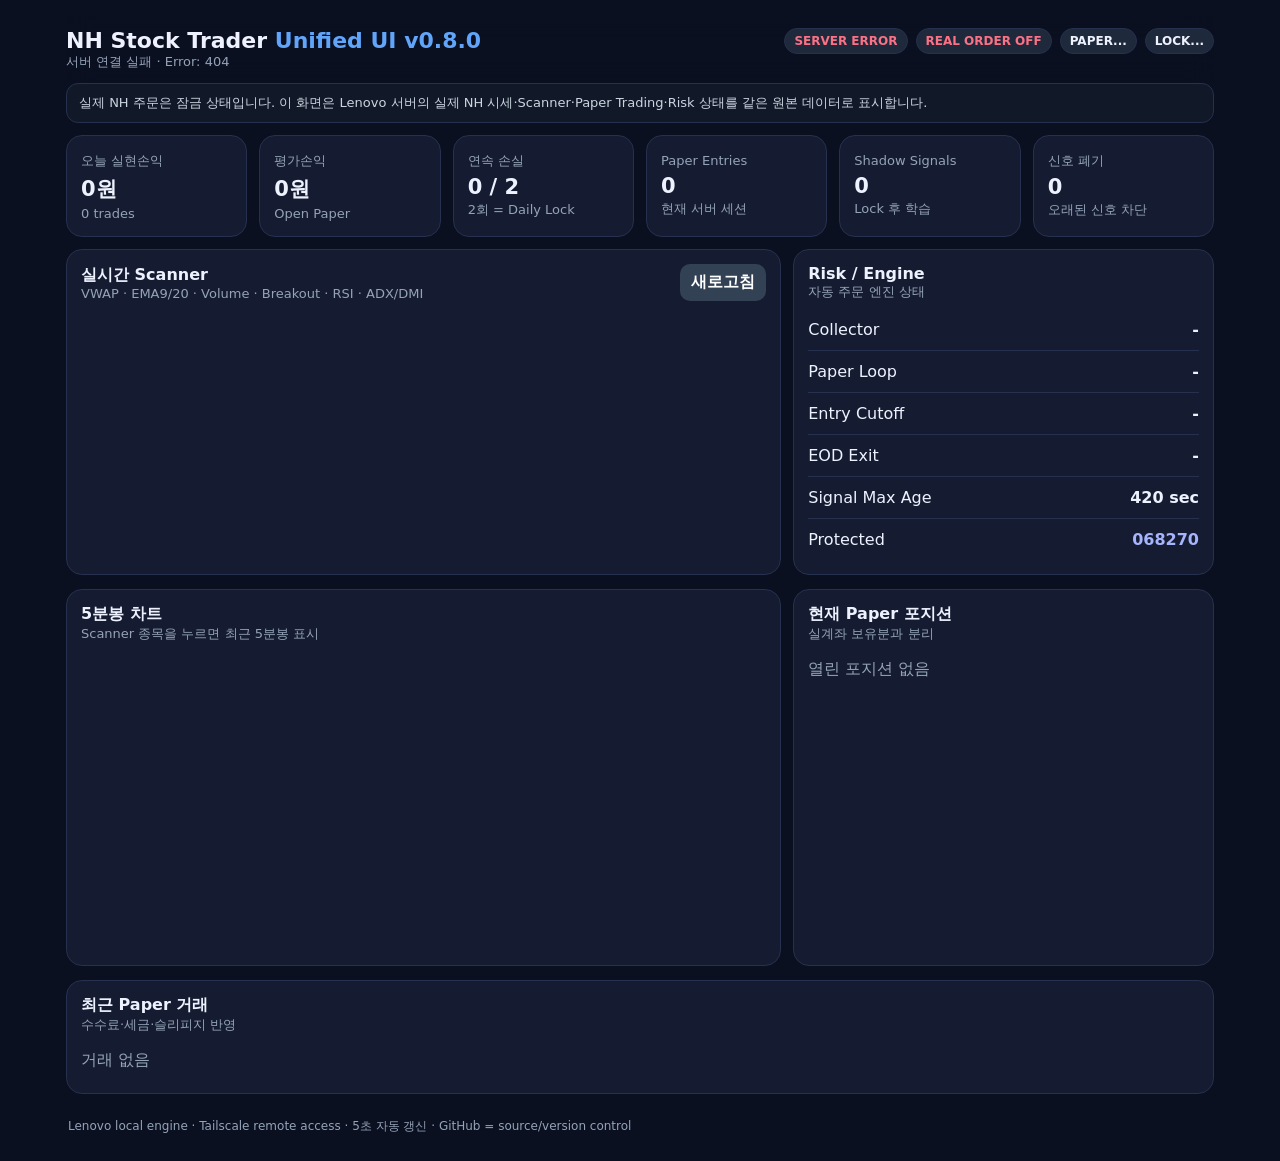
==== server/unified_dashboard.html @ e14668ff "Add responsive unified Stock Trader dashboard" ====
<!doctype html>
<html lang="ko">
<head>
<meta charset="utf-8">
<meta name="viewport" content="width=device-width,initial-scale=1,viewport-fit=cover">
<meta name="theme-color" content="#0b1020">
<title>NH Stock Trader Unified</title>
<style>
:root{font-family:Inter,system-ui,-apple-system,BlinkMacSystemFont,"Segoe UI",sans-serif;color-scheme:dark;--bg:#0b1020;--panel:#151c31;--line:#26314f;--muted:#94a3b8;--text:#eef2ff;--green:#4ade80;--red:#fb7185;--amber:#fbbf24;--blue:#60a5fa}*{box-sizing:border-box}body{margin:0;background:var(--bg);color:var(--text)}button{font:inherit}.wrap{max-width:1180px;margin:auto;padding:16px}.top{display:flex;justify-content:space-between;gap:16px;align-items:flex-start;position:sticky;top:0;background:rgba(11,16,32,.94);backdrop-filter:blur(12px);padding:12px 0;z-index:10}.brand{font-size:22px;font-weight:900}.sub,.muted{color:var(--muted);font-size:13px}.badges{display:flex;flex-wrap:wrap;gap:8px;justify-content:flex-end}.badge,.tag{border:1px solid var(--line);background:#1e293b;border-radius:999px;padding:5px 9px;font-size:12px;font-weight:800}.ok{color:var(--green)}.bad{color:var(--red)}.warn{color:var(--amber)}.blue{color:var(--blue)}.grid{display:grid;gap:12px}.metrics{grid-template-columns:repeat(6,1fr);margin:12px 0}.metric,.card{background:var(--panel);border:1px solid var(--line);border-radius:16px}.metric{padding:14px}.metric strong{display:block;font-size:21px;margin-top:5px}.main{grid-template-columns:1.7fr 1fr}.card{padding:14px}.head{display:flex;justify-content:space-between;align-items:center;gap:10px;margin-bottom:8px}.head h2{font-size:16px;margin:0}.rows{display:flex;flex-direction:column}.row{display:flex;justify-content:space-between;gap:12px;padding:11px 0;border-bottom:1px solid var(--line);align-items:center}.row:last-child{border-bottom:0}.right{text-align:right}.positive{color:var(--green)}.negative{color:var(--red)}.buy{background:#14532d;color:#86efac}.setup{background:#713f12;color:#fde68a}.watch{background:#1e293b;color:#cbd5e1}.toolbar{display:flex;gap:8px;flex-wrap:wrap}.btn{background:#1d4ed8;color:white;border:0;border-radius:10px;padding:8px 11px;font-weight:800;cursor:pointer}.btn.secondary{background:#334155}.btn:disabled{opacity:.45;cursor:not-allowed}.scanner-grid{display:grid;grid-template-columns:repeat(2,1fr);gap:10px}.scanner-item{border:1px solid var(--line);border-radius:12px;padding:11px;cursor:pointer}.scanner-item.active{outline:2px solid #60a5fa}.score{font-size:22px;font-weight:900}.chartbox{height:300px}.chartbox canvas{width:100%;height:100%;display:block}.facts{display:grid;grid-template-columns:repeat(2,1fr);gap:8px}.fact{background:#0f172a;border-radius:10px;padding:10px}.section{margin-top:14px}.empty{color:var(--muted);padding:8px 0}.footer{padding:24px 2px 10px;color:var(--muted);font-size:12px}.pulse{width:8px;height:8px;border-radius:50%;background:var(--green);display:inline-block;margin-right:6px}.lockon{background:#4c0519;color:#fecdd3}.protected{color:#a5b4fc}.notice{background:#111827;border:1px solid var(--line);border-radius:12px;padding:10px 12px;font-size:13px;color:#cbd5e1;margin-bottom:12px}@media(max-width:900px){.metrics{grid-template-columns:repeat(3,1fr)}.main{grid-template-columns:1fr}}@media(max-width:620px){.wrap{padding:12px}.top{position:static;display:block}.badges{justify-content:flex-start;margin-top:10px}.metrics{grid-template-columns:repeat(2,1fr)}.scanner-grid{grid-template-columns:1fr}.facts{grid-template-columns:1fr}.chartbox{height:230px}.metric strong{font-size:19px}}
</style>
</head>
<body>
<div class="wrap">
  <div class="top">
    <div><div class="brand">NH Stock Trader <span class="blue">Unified UI v0.8.0</span></div><div class="sub" id="clock">서버 연결 중...</div></div>
    <div class="badges"><span class="badge" id="serverBadge">SERVER...</span><span class="badge bad">REAL ORDER OFF</span><span class="badge" id="paperBadge">PAPER...</span><span class="badge" id="lockBadge">LOCK...</span></div>
  </div>
  <div class="notice">실제 NH 주문은 잠금 상태입니다. 이 화면은 Lenovo 서버의 실제 NH 시세·Scanner·Paper Trading·Risk 상태를 같은 원본 데이터로 표시합니다.</div>
  <div class="grid metrics">
    <div class="metric"><span class="muted">오늘 실현손익</span><strong id="dailyPnl">0원</strong><small class="muted" id="closedTrades">0 trades</small></div>
    <div class="metric"><span class="muted">평가손익</span><strong id="unrealized">0원</strong><small class="muted">Open Paper</small></div>
    <div class="metric"><span class="muted">연속 손실</span><strong id="lossStreak">0 / 2</strong><small class="muted">2회 = Daily Lock</small></div>
    <div class="metric"><span class="muted">Paper Entries</span><strong id="entries">0</strong><small class="muted">현재 서버 세션</small></div>
    <div class="metric"><span class="muted">Shadow Signals</span><strong id="shadow">0</strong><small class="muted">Lock 후 학습</small></div>
    <div class="metric"><span class="muted">신호 폐기</span><strong id="stale">0</strong><small class="muted">오래된 신호 차단</small></div>
  </div>

  <div class="grid main">
    <section class="card">
      <div class="head"><div><h2>실시간 Scanner</h2><div class="muted">VWAP · EMA9/20 · Volume · Breakout · RSI · ADX/DMI</div></div><div class="toolbar"><button class="btn secondary" id="refreshBtn">새로고침</button></div></div>
      <div class="scanner-grid" id="scanner"></div>
    </section>
    <section class="card">
      <div class="head"><div><h2>Risk / Engine</h2><div class="muted">자동 주문 엔진 상태</div></div></div>
      <div class="rows">
        <div class="row"><span>Collector</span><b id="collector">-</b></div>
        <div class="row"><span>Paper Loop</span><b id="loop">-</b></div>
        <div class="row"><span>Entry Cutoff</span><b id="cutoff">-</b></div>
        <div class="row"><span>EOD Exit</span><b id="eod">-</b></div>
        <div class="row"><span>Signal Max Age</span><b>420 sec</b></div>
        <div class="row"><span>Protected</span><b class="protected">068270</b></div>
      </div>
    </section>
  </div>

  <div class="grid main section">
    <section class="card">
      <div class="head"><div><h2 id="chartTitle">5분봉 차트</h2><div class="muted">Scanner 종목을 누르면 최근 5분봉 표시</div></div></div>
      <div class="chartbox"><canvas id="chart"></canvas></div>
      <div class="facts" id="facts"></div>
    </section>
    <section class="card">
      <div class="head"><div><h2>현재 Paper 포지션</h2><div class="muted">실계좌 보유분과 분리</div></div></div>
      <div class="rows" id="positions"><div class="empty">열린 포지션 없음</div></div>
    </section>
  </div>

  <section class="card section">
    <div class="head"><div><h2>최근 Paper 거래</h2><div class="muted">수수료·세금·슬리피지 반영</div></div></div>
    <div class="rows" id="trades"><div class="empty">거래 없음</div></div>
  </section>
  <div class="footer">Lenovo local engine · Tailscale remote access · 5초 자동 갱신 · GitHub = source/version control</div>
</div>
<script>
const $=s=>document.querySelector(s);const won=n=>Math.round(Number(n||0)).toLocaleString('ko-KR')+'원';const pct=n=>(Number(n||0)>=0?'+':'')+Number(n||0).toFixed(2)+'%';let currentCode=null;let lastData=null;
function cls(n){return Number(n||0)>=0?'positive':'negative'}
function tag(a){let c=a==='BUY_CANDIDATE'?'buy':a==='SETUP'?'setup':'watch';return `<span class="tag ${c}">${a}</span>`}
function render(d){lastData=d;$('#clock').textContent=`Engine v${d.version} · ${new Date(d.serverTime).toLocaleString('ko-KR')}`;$('#serverBadge').innerHTML=d.collector.running?'<span class="pulse"></span>SERVER ONLINE':'SERVER OFFLINE';$('#serverBadge').className='badge '+(d.collector.running?'ok':'bad');$('#paperBadge').textContent=d.paperLoop.running?'PAPER RUNNING':'PAPER STOP';$('#paperBadge').className='badge '+(d.paperLoop.running?'ok':'bad');$('#lockBadge').textContent=d.daily.locked?'DAILY LOCK ON':'TRADE READY';$('#lockBadge').className='badge '+(d.daily.locked?'lockon':'ok');$('#dailyPnl').textContent=won(d.daily.pnl);$('#dailyPnl').className=cls(d.daily.pnl);$('#closedTrades').textContent=`${d.daily.closedTrades} trades`;let u=d.positions.reduce((s,x)=>s+Number(x.unrealized_pnl||0),0);$('#unrealized').textContent=won(u);$('#unrealized').className=cls(u);$('#lossStreak').textContent=`${d.daily.consecutiveLosses} / 2`;$('#entries').textContent=d.paperLoop.entries||0;$('#shadow').textContent=d.paperLoop.shadowSignals||0;$('#stale').textContent=d.paperLoop.staleSignals||0;$('#collector').innerHTML=d.collector.running?'<span class="ok">RUNNING</span>':'<span class="bad">STOP</span>';$('#loop').innerHTML=d.paperLoop.running?'<span class="ok">RUNNING</span>':'<span class="bad">STOP</span>';$('#cutoff').textContent=d.entryCutoff;$('#eod').textContent=d.eodExit;
let ss=[...d.scanner].sort((a,b)=>b.score-a.score);$('#scanner').innerHTML=ss.map(x=>`<div class="scanner-item ${x.code===currentCode?'active':''}" data-code="${x.code}"><div class="row" style="padding-top:0"><div><b>${x.code}</b><div class="muted">${x.indicators?.price?won(x.indicators.price):'-'}</div></div><div class="right"><div class="score">${Number(x.score||0).toFixed(1)}</div>${tag(x.action)}</div></div><div class="muted">${(x.reasons||[]).slice(0,5).join(' · ')||'조건 대기'}</div></div>`).join('');document.querySelectorAll('.scanner-item').forEach(el=>el.onclick=()=>selectCode(el.dataset.code));
$('#positions').innerHTML=d.positions.length?d.positions.map(x=>`<div class="row"><div><b>${x.code}</b><div class="muted">${x.qty}주 · 진입 ${won(x.entry_price)}<br>${x.exit_reason||''}</div></div><div class="right"><b>${won(x.current_price)}</b><div class="${cls(x.unrealized_pnl)}">${won(x.unrealized_pnl)} · ${pct(x.unrealized_pct)}</div></div></div>`).join(''):'<div class="empty">열린 포지션 없음</div>';
$('#trades').innerHTML=d.recentTrades?.length?d.recentTrades.map(x=>`<div class="row"><div><b>${x.code}</b><div class="muted">${x.exit_reason||x.status} · ${x.qty}주</div></div><div class="right"><b class="${cls(x.pnl)}">${won(x.pnl)}</b><div class="muted">${x.exit_at?new Date(x.exit_at).toLocaleTimeString('ko-KR',{hour:'2-digit',minute:'2-digit'}):'OPEN'}</div></div></div>`).join(''):'<div class="empty">거래 없음</div>';
if(!currentCode&&ss.length)selectCode(ss[0].code,false);else if(currentCode)renderFacts(currentCode,d);}
function renderFacts(code,d){let x=d.scanner.find(v=>v.code===code);if(!x)return;let i=x.indicators||{};$('#facts').innerHTML=[['판정',x.action],['Score',x.score],['VWAP',i.vwap?won(i.vwap):'-'],['EMA9 / EMA20',i.ema9&&i.ema20?`${Math.round(i.ema9).toLocaleString()} / ${Math.round(i.ema20).toLocaleString()}`:'-'],['RSI',i.rsi?.toFixed?.(1)??'-'],['ADX',i.adx?.toFixed?.(1)??'-'],['Volume Ratio',i.volumeRatio?i.volumeRatio.toFixed(2)+'x':'-'],['Prev High',i.previousHigh?won(i.previousHigh):'-']].map(([a,b])=>`<div class="fact"><div class="muted">${a}</div><b>${b}</b></div>`).join('')}
async function selectCode(code,repaint=true){currentCode=code;$('#chartTitle').textContent=`${code} · 최근 5분봉`;if(lastData)renderFacts(code,lastData);try{let r=await fetch(`/api/market/bars/${code}?limit=80`,{cache:'no-store'});let j=await r.json();draw(j.rows||[])}catch(e){console.error(e)}if(repaint&&lastData)render(lastData)}
function draw(rows){let c=$('#chart'),ctx=c.getContext('2d'),ratio=devicePixelRatio||1,w=c.clientWidth,h=c.clientHeight;c.width=w*ratio;c.height=h*ratio;ctx.scale(ratio,ratio);ctx.clearRect(0,0,w,h);if(rows.length<2){ctx.fillStyle='#94a3b8';ctx.fillText('차트 데이터 없음',12,24);return}rows=[...rows].reverse();let vals=rows.map(r=>Number(r.close));let lo=Math.min(...vals),hi=Math.max(...vals),pad=(hi-lo||1)*.12;lo-=pad;hi+=pad;ctx.strokeStyle='#26314f';ctx.lineWidth=1;for(let k=1;k<4;k++){let y=h*k/4;ctx.beginPath();ctx.moveTo(0,y);ctx.lineTo(w,y);ctx.stroke()}ctx.strokeStyle='#60a5fa';ctx.lineWidth=2;ctx.beginPath();vals.forEach((v,i)=>{let x=i/(vals.length-1)*(w-12)+6,y=h-10-(v-lo)/(hi-lo)*(h-20);i?ctx.lineTo(x,y):ctx.moveTo(x,y)});ctx.stroke();ctx.fillStyle='#94a3b8';ctx.font='11px system-ui';ctx.fillText(Math.round(hi).toLocaleString(),6,12);ctx.fillText(Math.round(lo).toLocaleString(),6,h-4)}
async function load(){try{let r=await fetch('/api/mobile/status',{cache:'no-store'});if(!r.ok)throw new Error(r.status);render(await r.json())}catch(e){$('#serverBadge').textContent='SERVER ERROR';$('#serverBadge').className='badge bad';$('#clock').textContent='서버 연결 실패 · '+e}}
$('#refreshBtn').onclick=load;load();setInterval(load,5000);addEventListener('resize',()=>currentCode&&selectCode(currentCode,false));
</script>
</body>
</html>
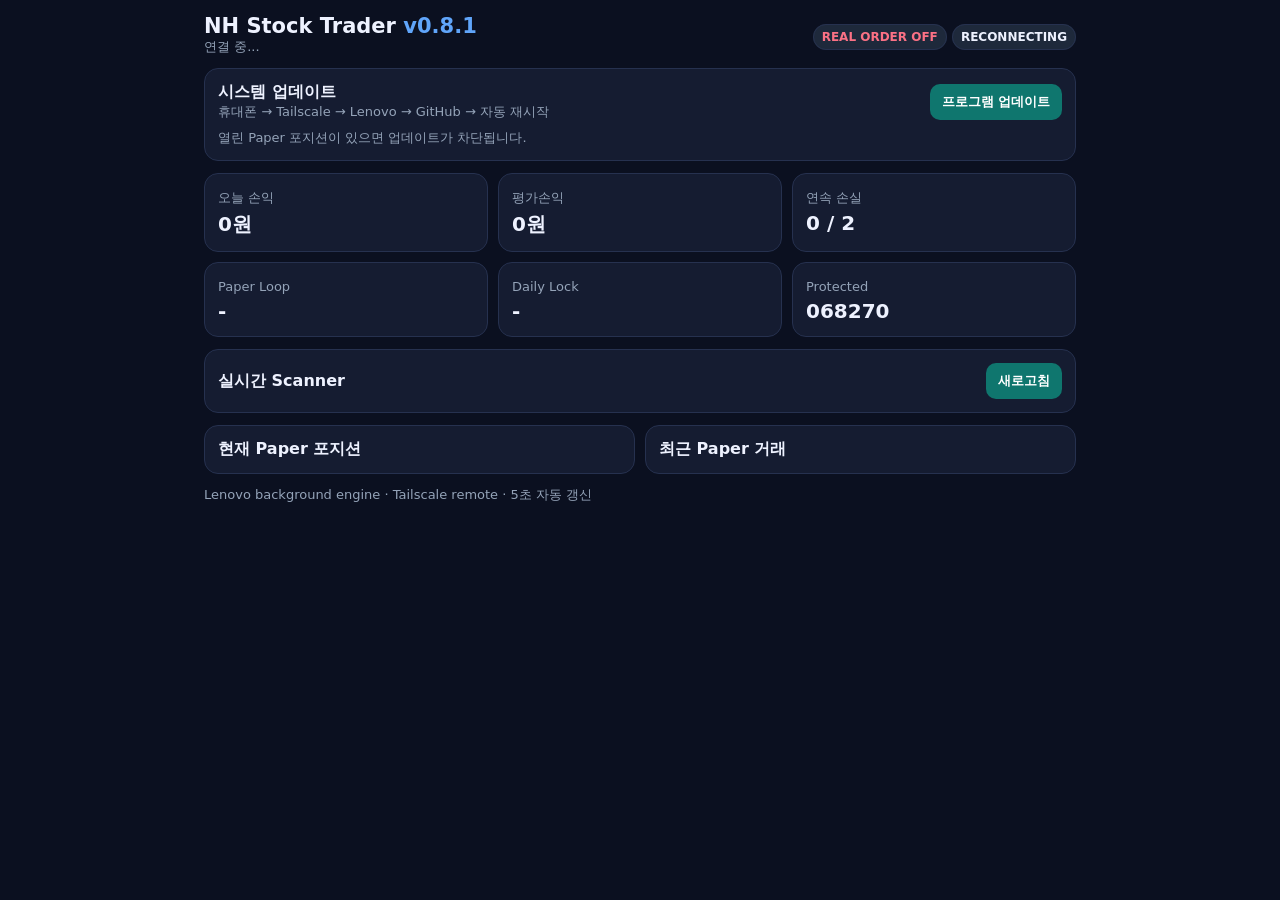
==== commit 6e66f56f: "Add mobile one-tap safe updater UI v0.8.1" ====
--- a/server/unified_dashboard.html
+++ b/server/unified_dashboard.html
@@ -1,80 +1 @@
-<!doctype html>
-<html lang="ko">
-<head>
-<meta charset="utf-8">
-<meta name="viewport" content="width=device-width,initial-scale=1,viewport-fit=cover">
-<meta name="theme-color" content="#0b1020">
-<title>NH Stock Trader Unified</title>
-<style>
-:root{font-family:Inter,system-ui,-apple-system,BlinkMacSystemFont,"Segoe UI",sans-serif;color-scheme:dark;--bg:#0b1020;--panel:#151c31;--line:#26314f;--muted:#94a3b8;--text:#eef2ff;--green:#4ade80;--red:#fb7185;--amber:#fbbf24;--blue:#60a5fa}*{box-sizing:border-box}body{margin:0;background:var(--bg);color:var(--text)}button{font:inherit}.wrap{max-width:1180px;margin:auto;padding:16px}.top{display:flex;justify-content:space-between;gap:16px;align-items:flex-start;position:sticky;top:0;background:rgba(11,16,32,.94);backdrop-filter:blur(12px);padding:12px 0;z-index:10}.brand{font-size:22px;font-weight:900}.sub,.muted{color:var(--muted);font-size:13px}.badges{display:flex;flex-wrap:wrap;gap:8px;justify-content:flex-end}.badge,.tag{border:1px solid var(--line);background:#1e293b;border-radius:999px;padding:5px 9px;font-size:12px;font-weight:800}.ok{color:var(--green)}.bad{color:var(--red)}.warn{color:var(--amber)}.blue{color:var(--blue)}.grid{display:grid;gap:12px}.metrics{grid-template-columns:repeat(6,1fr);margin:12px 0}.metric,.card{background:var(--panel);border:1px solid var(--line);border-radius:16px}.metric{padding:14px}.metric strong{display:block;font-size:21px;margin-top:5px}.main{grid-template-columns:1.7fr 1fr}.card{padding:14px}.head{display:flex;justify-content:space-between;align-items:center;gap:10px;margin-bottom:8px}.head h2{font-size:16px;margin:0}.rows{display:flex;flex-direction:column}.row{display:flex;justify-content:space-between;gap:12px;padding:11px 0;border-bottom:1px solid var(--line);align-items:center}.row:last-child{border-bottom:0}.right{text-align:right}.positive{color:var(--green)}.negative{color:var(--red)}.buy{background:#14532d;color:#86efac}.setup{background:#713f12;color:#fde68a}.watch{background:#1e293b;color:#cbd5e1}.toolbar{display:flex;gap:8px;flex-wrap:wrap}.btn{background:#1d4ed8;color:white;border:0;border-radius:10px;padding:8px 11px;font-weight:800;cursor:pointer}.btn.secondary{background:#334155}.btn:disabled{opacity:.45;cursor:not-allowed}.scanner-grid{display:grid;grid-template-columns:repeat(2,1fr);gap:10px}.scanner-item{border:1px solid var(--line);border-radius:12px;padding:11px;cursor:pointer}.scanner-item.active{outline:2px solid #60a5fa}.score{font-size:22px;font-weight:900}.chartbox{height:300px}.chartbox canvas{width:100%;height:100%;display:block}.facts{display:grid;grid-template-columns:repeat(2,1fr);gap:8px}.fact{background:#0f172a;border-radius:10px;padding:10px}.section{margin-top:14px}.empty{color:var(--muted);padding:8px 0}.footer{padding:24px 2px 10px;color:var(--muted);font-size:12px}.pulse{width:8px;height:8px;border-radius:50%;background:var(--green);display:inline-block;margin-right:6px}.lockon{background:#4c0519;color:#fecdd3}.protected{color:#a5b4fc}.notice{background:#111827;border:1px solid var(--line);border-radius:12px;padding:10px 12px;font-size:13px;color:#cbd5e1;margin-bottom:12px}@media(max-width:900px){.metrics{grid-template-columns:repeat(3,1fr)}.main{grid-template-columns:1fr}}@media(max-width:620px){.wrap{padding:12px}.top{position:static;display:block}.badges{justify-content:flex-start;margin-top:10px}.metrics{grid-template-columns:repeat(2,1fr)}.scanner-grid{grid-template-columns:1fr}.facts{grid-template-columns:1fr}.chartbox{height:230px}.metric strong{font-size:19px}}
-</style>
-</head>
-<body>
-<div class="wrap">
-  <div class="top">
-    <div><div class="brand">NH Stock Trader <span class="blue">Unified UI v0.8.0</span></div><div class="sub" id="clock">서버 연결 중...</div></div>
-    <div class="badges"><span class="badge" id="serverBadge">SERVER...</span><span class="badge bad">REAL ORDER OFF</span><span class="badge" id="paperBadge">PAPER...</span><span class="badge" id="lockBadge">LOCK...</span></div>
-  </div>
-  <div class="notice">실제 NH 주문은 잠금 상태입니다. 이 화면은 Lenovo 서버의 실제 NH 시세·Scanner·Paper Trading·Risk 상태를 같은 원본 데이터로 표시합니다.</div>
-  <div class="grid metrics">
-    <div class="metric"><span class="muted">오늘 실현손익</span><strong id="dailyPnl">0원</strong><small class="muted" id="closedTrades">0 trades</small></div>
-    <div class="metric"><span class="muted">평가손익</span><strong id="unrealized">0원</strong><small class="muted">Open Paper</small></div>
-    <div class="metric"><span class="muted">연속 손실</span><strong id="lossStreak">0 / 2</strong><small class="muted">2회 = Daily Lock</small></div>
-    <div class="metric"><span class="muted">Paper Entries</span><strong id="entries">0</strong><small class="muted">현재 서버 세션</small></div>
-    <div class="metric"><span class="muted">Shadow Signals</span><strong id="shadow">0</strong><small class="muted">Lock 후 학습</small></div>
-    <div class="metric"><span class="muted">신호 폐기</span><strong id="stale">0</strong><small class="muted">오래된 신호 차단</small></div>
-  </div>
-
-  <div class="grid main">
-    <section class="card">
-      <div class="head"><div><h2>실시간 Scanner</h2><div class="muted">VWAP · EMA9/20 · Volume · Breakout · RSI · ADX/DMI</div></div><div class="toolbar"><button class="btn secondary" id="refreshBtn">새로고침</button></div></div>
-      <div class="scanner-grid" id="scanner"></div>
-    </section>
-    <section class="card">
-      <div class="head"><div><h2>Risk / Engine</h2><div class="muted">자동 주문 엔진 상태</div></div></div>
-      <div class="rows">
-        <div class="row"><span>Collector</span><b id="collector">-</b></div>
-        <div class="row"><span>Paper Loop</span><b id="loop">-</b></div>
-        <div class="row"><span>Entry Cutoff</span><b id="cutoff">-</b></div>
-        <div class="row"><span>EOD Exit</span><b id="eod">-</b></div>
-        <div class="row"><span>Signal Max Age</span><b>420 sec</b></div>
-        <div class="row"><span>Protected</span><b class="protected">068270</b></div>
-      </div>
-    </section>
-  </div>
-
-  <div class="grid main section">
-    <section class="card">
-      <div class="head"><div><h2 id="chartTitle">5분봉 차트</h2><div class="muted">Scanner 종목을 누르면 최근 5분봉 표시</div></div></div>
-      <div class="chartbox"><canvas id="chart"></canvas></div>
-      <div class="facts" id="facts"></div>
-    </section>
-    <section class="card">
-      <div class="head"><div><h2>현재 Paper 포지션</h2><div class="muted">실계좌 보유분과 분리</div></div></div>
-      <div class="rows" id="positions"><div class="empty">열린 포지션 없음</div></div>
-    </section>
-  </div>
-
-  <section class="card section">
-    <div class="head"><div><h2>최근 Paper 거래</h2><div class="muted">수수료·세금·슬리피지 반영</div></div></div>
-    <div class="rows" id="trades"><div class="empty">거래 없음</div></div>
-  </section>
-  <div class="footer">Lenovo local engine · Tailscale remote access · 5초 자동 갱신 · GitHub = source/version control</div>
-</div>
-<script>
-const $=s=>document.querySelector(s);const won=n=>Math.round(Number(n||0)).toLocaleString('ko-KR')+'원';const pct=n=>(Number(n||0)>=0?'+':'')+Number(n||0).toFixed(2)+'%';let currentCode=null;let lastData=null;
-function cls(n){return Number(n||0)>=0?'positive':'negative'}
-function tag(a){let c=a==='BUY_CANDIDATE'?'buy':a==='SETUP'?'setup':'watch';return `<span class="tag ${c}">${a}</span>`}
-function render(d){lastData=d;$('#clock').textContent=`Engine v${d.version} · ${new Date(d.serverTime).toLocaleString('ko-KR')}`;$('#serverBadge').innerHTML=d.collector.running?'<span class="pulse"></span>SERVER ONLINE':'SERVER OFFLINE';$('#serverBadge').className='badge '+(d.collector.running?'ok':'bad');$('#paperBadge').textContent=d.paperLoop.running?'PAPER RUNNING':'PAPER STOP';$('#paperBadge').className='badge '+(d.paperLoop.running?'ok':'bad');$('#lockBadge').textContent=d.daily.locked?'DAILY LOCK ON':'TRADE READY';$('#lockBadge').className='badge '+(d.daily.locked?'lockon':'ok');$('#dailyPnl').textContent=won(d.daily.pnl);$('#dailyPnl').className=cls(d.daily.pnl);$('#closedTrades').textContent=`${d.daily.closedTrades} trades`;let u=d.positions.reduce((s,x)=>s+Number(x.unrealized_pnl||0),0);$('#unrealized').textContent=won(u);$('#unrealized').className=cls(u);$('#lossStreak').textContent=`${d.daily.consecutiveLosses} / 2`;$('#entries').textContent=d.paperLoop.entries||0;$('#shadow').textContent=d.paperLoop.shadowSignals||0;$('#stale').textContent=d.paperLoop.staleSignals||0;$('#collector').innerHTML=d.collector.running?'<span class="ok">RUNNING</span>':'<span class="bad">STOP</span>';$('#loop').innerHTML=d.paperLoop.running?'<span class="ok">RUNNING</span>':'<span class="bad">STOP</span>';$('#cutoff').textContent=d.entryCutoff;$('#eod').textContent=d.eodExit;
-let ss=[...d.scanner].sort((a,b)=>b.score-a.score);$('#scanner').innerHTML=ss.map(x=>`<div class="scanner-item ${x.code===currentCode?'active':''}" data-code="${x.code}"><div class="row" style="padding-top:0"><div><b>${x.code}</b><div class="muted">${x.indicators?.price?won(x.indicators.price):'-'}</div></div><div class="right"><div class="score">${Number(x.score||0).toFixed(1)}</div>${tag(x.action)}</div></div><div class="muted">${(x.reasons||[]).slice(0,5).join(' · ')||'조건 대기'}</div></div>`).join('');document.querySelectorAll('.scanner-item').forEach(el=>el.onclick=()=>selectCode(el.dataset.code));
-$('#positions').innerHTML=d.positions.length?d.positions.map(x=>`<div class="row"><div><b>${x.code}</b><div class="muted">${x.qty}주 · 진입 ${won(x.entry_price)}<br>${x.exit_reason||''}</div></div><div class="right"><b>${won(x.current_price)}</b><div class="${cls(x.unrealized_pnl)}">${won(x.unrealized_pnl)} · ${pct(x.unrealized_pct)}</div></div></div>`).join(''):'<div class="empty">열린 포지션 없음</div>';
-$('#trades').innerHTML=d.recentTrades?.length?d.recentTrades.map(x=>`<div class="row"><div><b>${x.code}</b><div class="muted">${x.exit_reason||x.status} · ${x.qty}주</div></div><div class="right"><b class="${cls(x.pnl)}">${won(x.pnl)}</b><div class="muted">${x.exit_at?new Date(x.exit_at).toLocaleTimeString('ko-KR',{hour:'2-digit',minute:'2-digit'}):'OPEN'}</div></div></div>`).join(''):'<div class="empty">거래 없음</div>';
-if(!currentCode&&ss.length)selectCode(ss[0].code,false);else if(currentCode)renderFacts(currentCode,d);}
-function renderFacts(code,d){let x=d.scanner.find(v=>v.code===code);if(!x)return;let i=x.indicators||{};$('#facts').innerHTML=[['판정',x.action],['Score',x.score],['VWAP',i.vwap?won(i.vwap):'-'],['EMA9 / EMA20',i.ema9&&i.ema20?`${Math.round(i.ema9).toLocaleString()} / ${Math.round(i.ema20).toLocaleString()}`:'-'],['RSI',i.rsi?.toFixed?.(1)??'-'],['ADX',i.adx?.toFixed?.(1)??'-'],['Volume Ratio',i.volumeRatio?i.volumeRatio.toFixed(2)+'x':'-'],['Prev High',i.previousHigh?won(i.previousHigh):'-']].map(([a,b])=>`<div class="fact"><div class="muted">${a}</div><b>${b}</b></div>`).join('')}
-async function selectCode(code,repaint=true){currentCode=code;$('#chartTitle').textContent=`${code} · 최근 5분봉`;if(lastData)renderFacts(code,lastData);try{let r=await fetch(`/api/market/bars/${code}?limit=80`,{cache:'no-store'});let j=await r.json();draw(j.rows||[])}catch(e){console.error(e)}if(repaint&&lastData)render(lastData)}
-function draw(rows){let c=$('#chart'),ctx=c.getContext('2d'),ratio=devicePixelRatio||1,w=c.clientWidth,h=c.clientHeight;c.width=w*ratio;c.height=h*ratio;ctx.scale(ratio,ratio);ctx.clearRect(0,0,w,h);if(rows.length<2){ctx.fillStyle='#94a3b8';ctx.fillText('차트 데이터 없음',12,24);return}rows=[...rows].reverse();let vals=rows.map(r=>Number(r.close));let lo=Math.min(...vals),hi=Math.max(...vals),pad=(hi-lo||1)*.12;lo-=pad;hi+=pad;ctx.strokeStyle='#26314f';ctx.lineWidth=1;for(let k=1;k<4;k++){let y=h*k/4;ctx.beginPath();ctx.moveTo(0,y);ctx.lineTo(w,y);ctx.stroke()}ctx.strokeStyle='#60a5fa';ctx.lineWidth=2;ctx.beginPath();vals.forEach((v,i)=>{let x=i/(vals.length-1)*(w-12)+6,y=h-10-(v-lo)/(hi-lo)*(h-20);i?ctx.lineTo(x,y):ctx.moveTo(x,y)});ctx.stroke();ctx.fillStyle='#94a3b8';ctx.font='11px system-ui';ctx.fillText(Math.round(hi).toLocaleString(),6,12);ctx.fillText(Math.round(lo).toLocaleString(),6,h-4)}
-async function load(){try{let r=await fetch('/api/mobile/status',{cache:'no-store'});if(!r.ok)throw new Error(r.status);render(await r.json())}catch(e){$('#serverBadge').textContent='SERVER ERROR';$('#serverBadge').className='badge bad';$('#clock').textContent='서버 연결 실패 · '+e}}
-$('#refreshBtn').onclick=load;load();setInterval(load,5000);addEventListener('resize',()=>currentCode&&selectCode(currentCode,false));
-</script>
-</body>
-</html>
+<!doctype html><html lang="ko"><head><meta charset="utf-8"><meta name="viewport" content="width=device-width,initial-scale=1,viewport-fit=cover"><meta name="theme-color" content="#0b1020"><title>NH Stock Trader v0.8.1</title><style>:root{font-family:system-ui,-apple-system,sans-serif;color-scheme:dark}*{box-sizing:border-box}body{margin:0;background:#0b1020;color:#eef2ff}.wrap{max-width:900px;margin:auto;padding:14px}.top,.row,.head{display:flex;justify-content:space-between;gap:10px;align-items:center}.brand{font-size:21px;font-weight:900}.muted{color:#94a3b8;font-size:13px}.card,.metric{background:#151c31;border:1px solid #26314f;border-radius:14px;padding:13px}.grid{display:grid;gap:10px}.metrics{grid-template-columns:repeat(3,1fr);margin:12px 0}.metric strong{display:block;font-size:20px;margin-top:4px}.row{padding:10px 0;border-bottom:1px solid #26314f}.row:last-child{border:0}.section{margin-top:12px}.badge,.tag{border:1px solid #26314f;background:#1e293b;border-radius:999px;padding:5px 8px;font-size:12px;font-weight:800}.ok,.positive{color:#4ade80}.bad,.negative{color:#fb7185}.blue{color:#60a5fa}.btn{border:0;border-radius:10px;padding:9px 12px;font-weight:800;background:#0f766e;color:white}.btn:disabled{opacity:.45}.scanner{display:grid;grid-template-columns:repeat(2,1fr);gap:8px}.item{border:1px solid #26314f;border-radius:11px;padding:10px}.score{font-size:20px;font-weight:900}.buy{color:#86efac}.setup{color:#fde68a}.empty{color:#94a3b8;padding:6px 0}@media(max-width:600px){.metrics{grid-template-columns:repeat(2,1fr)}.scanner{grid-template-columns:1fr}.top{align-items:flex-start}.brand{font-size:19px}}</style></head><body><div class="wrap"><div class="top"><div><div class="brand">NH Stock Trader <span class="blue">v0.8.1</span></div><div class="muted" id="clock">연결 중...</div></div><div><span class="badge bad">REAL ORDER OFF</span> <span class="badge" id="server">SERVER...</span></div></div><div class="card section"><div class="head"><div><b>시스템 업데이트</b><div class="muted">휴대폰 → Tailscale → Lenovo → GitHub → 자동 재시작</div></div><button class="btn" id="updateBtn">프로그램 업데이트</button></div><div class="muted" id="updateStatus" style="margin-top:8px">열린 Paper 포지션이 있으면 업데이트가 차단됩니다.</div></div><div class="grid metrics"><div class="metric"><span class="muted">오늘 손익</span><strong id="pnl">0원</strong></div><div class="metric"><span class="muted">평가손익</span><strong id="upnl">0원</strong></div><div class="metric"><span class="muted">연속 손실</span><strong id="loss">0 / 2</strong></div><div class="metric"><span class="muted">Paper Loop</span><strong id="loop">-</strong></div><div class="metric"><span class="muted">Daily Lock</span><strong id="lock">-</strong></div><div class="metric"><span class="muted">Protected</span><strong>068270</strong></div></div><div class="card"><div class="head"><b>실시간 Scanner</b><button class="btn" id="refresh">새로고침</button></div><div class="scanner" id="scanner"></div></div><div class="grid section" style="grid-template-columns:1fr 1fr"><div class="card"><b>현재 Paper 포지션</b><div id="positions"></div></div><div class="card"><b>최근 Paper 거래</b><div id="trades"></div></div></div><div class="muted section">Lenovo background engine · Tailscale remote · 5초 자동 갱신</div></div><script>const $=s=>document.querySelector(s),won=n=>Math.round(Number(n||0)).toLocaleString('ko-KR')+'원',cl=n=>Number(n||0)>=0?'positive':'negative';let busy=false;async function load(){try{let r=await fetch('/api/mobile/status',{cache:'no-store'}),d=await r.json();$('#clock').textContent='Engine v'+d.version+' · '+new Date(d.serverTime).toLocaleString('ko-KR');$('#server').textContent=d.collector.running?'ONLINE':'OFFLINE';$('#server').className='badge '+(d.collector.running?'ok':'bad');$('#pnl').textContent=won(d.daily.pnl);$('#pnl').className=cl(d.daily.pnl);let u=d.positions.reduce((s,x)=>s+Number(x.unrealized_pnl||0),0);$('#upnl').textContent=won(u);$('#upnl').className=cl(u);$('#loss').textContent=d.daily.consecutiveLosses+' / 2';$('#loop').textContent=d.paperLoop.running?'RUNNING':'STOP';$('#loop').className=d.paperLoop.running?'ok':'bad';$('#lock').textContent=d.daily.locked?'ON':'OFF';$('#lock').className=d.daily.locked?'bad':'ok';let ss=[...d.scanner].sort((a,b)=>b.score-a.score);$('#scanner').innerHTML=ss.map(x=>`<div class="item"><div class="row"><div><b>${x.code}</b><div class="muted">${x.indicators?.price?won(x.indicators.price):'-'}</div></div><div style="text-align:right"><div class="score">${Number(x.score||0).toFixed(1)}</div><span class="tag ${x.action==='BUY_CANDIDATE'?'buy':x.action==='SETUP'?'setup':''}">${x.action}</span></div></div><div class="muted">${(x.reasons||[]).slice(0,5).join(' · ')||'조건 대기'}</div></div>`).join('')||'<div class="empty">데이터 없음</div>';$('#positions').innerHTML=d.positions.length?d.positions.map(x=>`<div class="row"><div><b>${x.code}</b><div class="muted">${x.qty}주</div></div><b class="${cl(x.unrealized_pnl)}">${won(x.unrealized_pnl)}</b></div>`).join(''):'<div class="empty">열린 포지션 없음</div>';$('#trades').innerHTML=d.recentTrades?.length?d.recentTrades.slice(0,6).map(x=>`<div class="row"><div><b>${x.code}</b><div class="muted">${x.exit_reason||x.status}</div></div><b class="${cl(x.pnl)}">${won(x.pnl)}</b></div>`).join(''):'<div class="empty">거래 없음</div>';$('#updateBtn').disabled=busy||d.positions.length>0;if(d.positions.length&&!busy)$('#updateStatus').textContent='열린 Paper 포지션이 있어 업데이트가 잠겨 있습니다.';}catch(e){$('#server').textContent='RECONNECTING'}}async function update(){if(busy||!confirm('GitHub 최신 버전으로 업데이트하고 Lenovo 서버를 재시작할까요?'))return;busy=true;$('#updateBtn').disabled=true;$('#updateStatus').textContent='업데이트 요청 중...';try{let r=await fetch('/api/system/update/run',{method:'POST'}),j=await r.json();if(!r.ok){busy=false;$('#updateStatus').textContent='차단: '+(j.detail||'오류');load();return}$('#updateStatus').textContent='업데이트 중 · 자동 재연결 대기...';}catch(e){$('#updateStatus').textContent='서버 재시작 중...'}let n=0,t=setInterval(async()=>{n++;try{let r=await fetch('/api/system/update/status?x='+Date.now(),{cache:'no-store'});if(r.ok&&n>2){let j=await r.json();clearInterval(t);$('#updateStatus').textContent='업데이트 완료 · UI v'+j.uiVersion;setTimeout(()=>location.reload(),800)}}catch(e){}if(n>60){clearInterval(t);busy=false;$('#updateStatus').textContent='재연결 시간 초과 · 잠시 후 새로고침하세요.'}},2000)}$('#updateBtn').onclick=update;$('#refresh').onclick=load;load();setInterval(()=>{if(!busy)load()},5000);</script></body></html>
